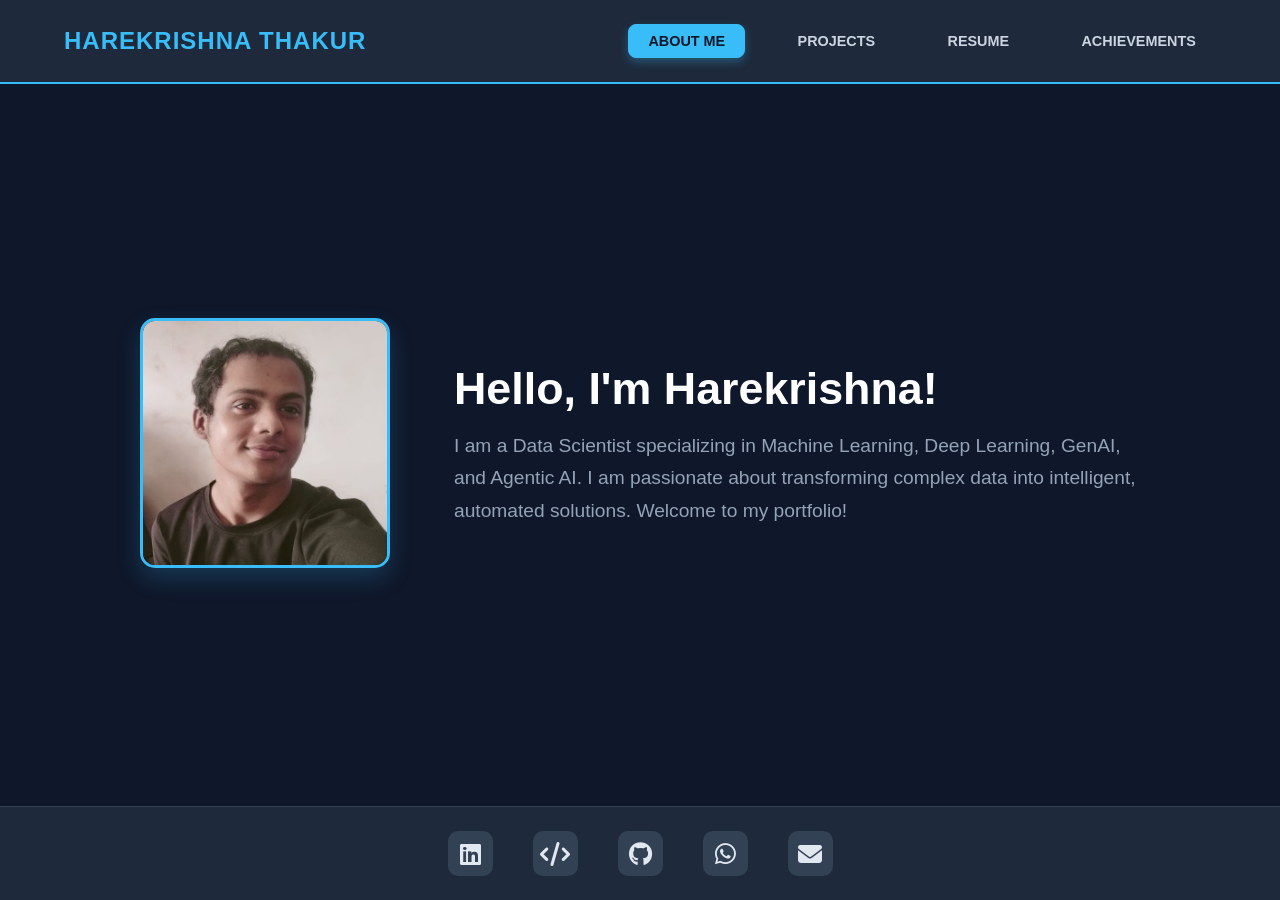
==== index.html @ 4ca00dee "css" ====
<!DOCTYPE html>
<html lang="en">
<head>
    <meta charset="UTF-8">
    <meta name="viewport" content="width=device-width, initial-scale=1.0">
    <title>Harekrishna Thakur | AI & Data Science</title>
    <link rel="stylesheet" href="https://cdnjs.cloudflare.com/ajax/libs/font-awesome/6.4.0/css/all.min.css">
    <link rel="stylesheet" href="style.css">
</head>
<body>

    <header>
        <div class="logo">HAREKRISHNA THAKUR</div>
        <nav>
            <a href="index.html" class="active">ABOUT ME</a>
            <a href="projects.html">PROJECTS</a>
            <a href="resume.html">RESUME</a>
            <a href="achievements.html">ACHIEVEMENTS</a>
        </nav>
    </header>

    <main id="about">
        <section class="hero-section">
            <div class="picture-box">
                <img src="harekrishna.jpeg" alt="Harekrishna Thakur">
            </div>
            <div class="about-paragraph">
                <h1>Hello, I'm Harekrishna!</h1>
                <p>I am a Data Scientist specializing in Machine Learning, Deep Learning, GenAI, and Agentic AI. I am passionate about transforming complex data into intelligent, automated solutions. Welcome to my portfolio!</p>
            </div>
        </section>
    </main>

    <footer>
        <div class="social-links">
            <a href="https://www.linkedin.com/in/harekrishna-thakur-156154327/" target="_blank" aria-label="LinkedIn"><i class="fab fa-linkedin"></i></a>
            <a href="https://leetcode.com/bunnyluzy_1" target="_blank" aria-label="LeetCode"><i class="fas fa-code"></i></a>
            <a href="https://github.com/purplesunflower0" target="_blank" aria-label="GitHub"><i class="fab fa-github"></i></a>
            <a href="https://wa.me/+918102541342" target="_blank" aria-label="WhatsApp"><i class="fab fa-whatsapp"></i></a>
            <a href="https://mail.google.com/mail/?view=cm&fs=1&to=technicalhk162@gmail.com" target="_blank" aria-label="Email"><i class="fas fa-envelope"></i></a>
        </div>
    </footer>

</body>
</html>
---- style.css ----
/* --- 1. GLOBAL STYLES & LAYOUT --- */
* {
    margin: 0;
    padding: 0;
    box-sizing: border-box;
    font-family: 'Segoe UI', Tahoma, Geneva, Verdana, sans-serif;
}

body {
    background-color: #0f172a; 
    color: #e2e8f0;
    display: flex;
    flex-direction: column;
    height: 100vh; 
    overflow: hidden; 
}

/* --- 2. HEADER STYLES --- */
header {
    flex-shrink: 0;
    display: flex;
    justify-content: space-between;
    align-items: center;
    padding: 1.5rem 5%;
    background-color: #1e293b;
    border-bottom: 2px solid #38bdf8; 
}

.logo {
    font-size: 1.5rem;
    font-weight: bold;
    color: #38bdf8;
    letter-spacing: 1px;
    text-transform: uppercase;
}

nav {
    display: flex;
    gap: 2rem; 
}

/* The base shape and style of the navigation buttons */
nav a {
    color: #cbd5e1;
    text-decoration: none;
    font-weight: 600;
    font-size: 0.9rem;
    text-transform: uppercase;
    padding: 0.5rem 1.2rem; /* Creates the top/bottom and left/right space inside the button */
    border-radius: 8px; /* Rounds the corners perfectly */
    border: 1px solid transparent; /* Invisible border to prevent jumping on hover */
    transition: all 0.3s ease; /* Smooth transition for color and background */
}

/* What happens when the mouse hovers over a button */
nav a:hover {
    background-color: #334155; /* Subtle grey background */
    color: #38bdf8; /* Turns text blue */
    border-color: #38bdf8; /* Adds a blue border line */
}

/* The solid style for the page you are currently viewing */
nav a.active {
    background-color: #38bdf8; /* Solid blue background */
    color: #0f172a; /* Dark navy text for high contrast */
    border-color: #38bdf8;
    box-shadow: 0 4px 10px rgba(56, 189, 248, 0.3); /* Adds a slight glowing shadow */
}

/* --- 3. MAIN SCROLLABLE CONTENT --- */
main {
    flex-grow: 1;
    overflow-y: auto; 
    padding: 3rem 5%;
    display: flex;
    flex-direction: column;
    align-items: center;
}

/* --- 4. ABOUT ME / HERO STYLES --- */
#about {
    justify-content: center; /* Centers the hero section vertically */
}

.hero-section {
    display: flex;
    align-items: center;
    justify-content: center;
    gap: 4rem; 
    max-width: 1000px;
    margin: auto;
}

.picture-box img {
    width: 250px;
    height: 250px;
    border-radius: 15px; 
    object-fit: cover;
    border: 3px solid #38bdf8;
    box-shadow: 0 10px 25px rgba(56, 189, 248, 0.2);
}

.about-paragraph h1 {
    font-size: 2.8rem;
    margin-bottom: 1rem;
    color: #ffffff;
}

.about-paragraph p {
    font-size: 1.2rem;
    line-height: 1.7;
    color: #94a3b8;
}

/* --- 5. PROJECTS PAGE STYLES --- */
h1.section-title {
    font-size: 2.5rem;
    color: #ffffff;
    margin-top: 0;
    margin-bottom: 4rem;
    font-weight: 700;
    letter-spacing: 1px;
    text-align: center;
}

.projects-container {
    display: flex;
    flex-direction: column;
    gap: 4rem; 
    max-width: 900px;
    width: 100%;
}

.project-card {
    display: flex;
    gap: 2rem;
    align-items: flex-start; 
}

.project-image-container {
    flex-shrink: 0;
    width: 250px;
    height: 140px;
    border: 1px solid #38bdf8;
    border-radius: 20px;
    display: flex;
    align-items: center;
    justify-content: center;
    background-color: #1e293b; 
    color: #38bdf8;
    font-size: 0.9rem;
}

.project-details {
    display: flex;
    flex-direction: column;
    text-align: left;
    flex-grow: 1;
}

.project-details h2 {
    margin: 0 0 1rem 0;
    font-size: 1.8rem;
    color: #ffffff;
}

.project-details p {
    margin: 0 0 1.5rem 0;
    line-height: 1.6;
    color: #94a3b8;
}

.button-group {
    display: flex;
    gap: 1rem;
}

.btn {
    padding: 0.6rem 1.2rem;
    border-radius: 6px;
    background-color: #334155;
    color: #e2e8f0;
    text-decoration: none;
    font-size: 0.9rem;
    font-weight: 500;
    display: inline-flex;
    align-items: center;
    gap: 0.5rem;
    transition: background-color 0.3s;
}

.btn:hover {
    background-color: #475569;
}

/* --- 6. FIXED FOOTER & SOCIAL LINKS --- */
footer {
    flex-shrink: 0;
    background-color: #1e293b;
    padding: 1.5rem;
    text-align: center;
    border-top: 1px solid #334155;
}

.social-links {
    display: flex;
    justify-content: center;
    gap: 2.5rem; 
}

.social-links a {
    color: #e2e8f0;
    font-size: 1.5rem;
    background-color: #334155;
    width: 45px;
    height: 45px;
    display: flex;
    align-items: center;
    justify-content: center;
    border-radius: 10px; 
    transition: all 0.3s ease;
    text-decoration: none;
}

.social-links a:hover {
    background-color: #38bdf8;
    color: #0f172a;
    transform: translateY(-5px); 
}

/* --- 7. MOBILE RESPONSIVENESS --- */
@media (max-width: 768px) {
    header {
        flex-direction: column;
        gap: 1.5rem;
    }
    .hero-section {
        flex-direction: column;
        text-align: center;
    }
    .project-card {
        flex-direction: column;
        align-items: center;
        text-align: center;
    }
    .project-details {
        text-align: center;
        align-items: center;
    }
}
/* --- 8. RESUME PAGE STYLES --- */
.resume-wrapper {
    display: flex;
    flex-direction: column;
    gap: 3rem;
    max-width: 900px;
    width: 100%;
}

.content-card {
    background-color: #1e293b;
    padding: 2.5rem;
    border-radius: 20px;
    border: 1px solid #334155;
    box-shadow: 0 10px 25px rgba(0, 0, 0, 0.2);
}

.content-card h2 {
    color: #ffffff;
    margin-top: 0;
    margin-bottom: 1.5rem;
    font-size: 1.6rem;
    letter-spacing: 0.5px;
}

/* Video Styling */
.video-container {
    width: 100%;
    border-radius: 10px;
    overflow: hidden;
    border: 2px solid #38bdf8;
    background-color: #0f172a;
}

.video-container video {
    width: 100%;
    display: block; /* Removes weird spacing underneath videos */
}

/* PDF Styling */
.pdf-header {
    display: flex;
    justify-content: space-between;
    align-items: center;
    margin-bottom: 1.5rem;
}

.pdf-viewer {
    width: 100%;
    height: 700px; /* Gives the PDF plenty of vertical space */
    border: 2px solid #334155;
    border-radius: 10px;
    background-color: #e2e8f0; /* Light background in case PDF takes a second to load */
}

/* Update Mobile Responsiveness */
@media (max-width: 768px) {
    .pdf-header {
        flex-direction: column;
        align-items: flex-start;
        gap: 1rem;
    }
    .pdf-viewer {
        height: 500px; /* Slightly shorter on mobile phones */
    }
    .content-card {
        padding: 1.5rem; /* Less padding on small screens */
    }
}
/* --- 9. ACHIEVEMENTS PAGE STYLES --- */
.achievements-container {
    display: grid;
    /* This is the magic trick! It creates columns that are at least 300px wide, and automatically fits as many as possible per row. */
    grid-template-columns: repeat(auto-fit, minmax(300px, 1fr));
    gap: 2rem;
    max-width: 1000px;
    width: 100%;
}

.achievement-card {
    background-color: #1e293b;
    border: 1px solid #334155;
    border-radius: 15px;
    padding: 2.5rem 2rem;
    display: flex;
    flex-direction: column;
    align-items: center;
    text-align: center;
    transition: transform 0.3s ease, box-shadow 0.3s ease, border-color 0.3s ease;
}

/* Adds a nice pop effect when they hover over your awards */
.achievement-card:hover {
    transform: translateY(-8px);
    box-shadow: 0 15px 30px rgba(56, 189, 248, 0.1);
    border-color: #38bdf8;
}

.achievement-icon {
    font-size: 3.5rem;
    color: #38bdf8;
    margin-bottom: 1.5rem;
}

.achievement-text h3 {
    color: #ffffff;
    font-size: 1.3rem;
    margin-bottom: 1rem;
    line-height: 1.4;
}

.achievement-text p {
    color: #94a3b8;
    font-size: 0.95rem;
    line-height: 1.6;
    margin-bottom: 1.5rem;
}

.achievement-text .date {
    display: inline-block;
    background-color: #0f172a;
    color: #38bdf8;
    padding: 0.4rem 1rem;
    border-radius: 20px;
    font-size: 0.85rem;
    font-weight: 700;
    border: 1px solid #334155;
}
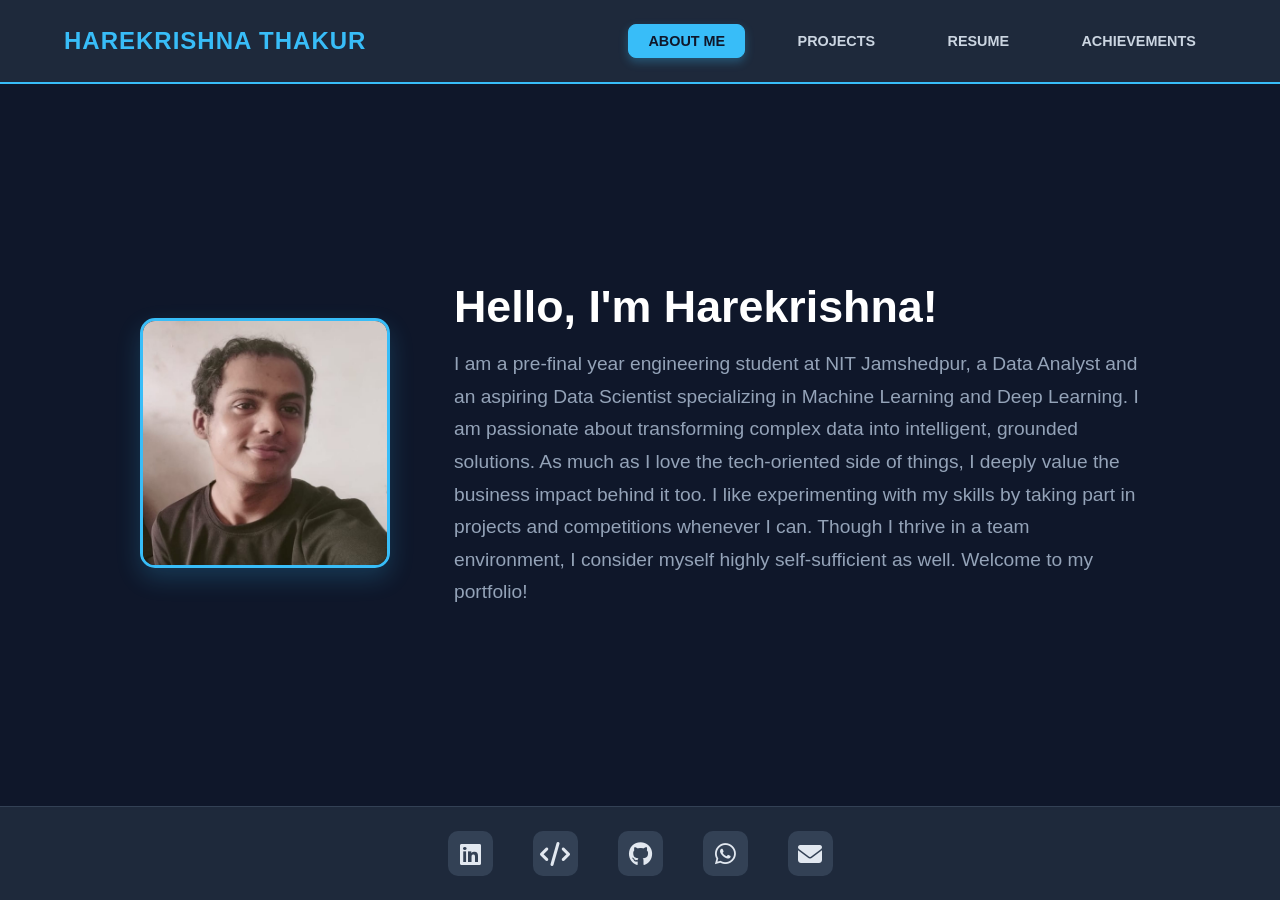
==== commit ec4f97c0: "psuh" ====
--- a/index.html
+++ b/index.html
@@ -26,7 +26,7 @@
             </div>
             <div class="about-paragraph">
                 <h1>Hello, I'm Harekrishna!</h1>
-                <p>I am a Data Scientist specializing in Machine Learning, Deep Learning, GenAI, and Agentic AI. I am passionate about transforming complex data into intelligent, automated solutions. Welcome to my portfolio!</p>
+                    <p>I am a pre-final year engineering student at NIT Jamshedpur, a Data Analyst and an aspiring Data Scientist specializing in Machine Learning and Deep Learning. I am passionate about transforming complex data into intelligent, grounded solutions. As much as I love the tech-oriented side of things, I deeply value the business impact behind it too. I like experimenting with my skills by taking part in projects and competitions whenever I can. Though I thrive in a team environment, I consider myself highly self-sufficient as well. Welcome to my portfolio!</p>
             </div>
         </section>
     </main>
--- a/style.css
+++ b/style.css
@@ -117,10 +117,22 @@
     font-size: 2.5rem;
     color: #ffffff;
     margin-top: 0;
-    margin-bottom: 4rem;
+    margin-bottom: 3rem; 
     font-weight: 700;
     letter-spacing: 1px;
-    text-align: center;
+    background-color: #1e293b; 
+    border-radius: 20px;
+    
+    /* 1. Left-align the text */
+    text-align: center; 
+    
+    /* 2. Match the exact width of your project cards */
+    max-width: 900px; 
+    width: 100%; 
+    
+    /* 3. Add a subtle accent line to ground the title */
+    border-bottom: 2px solid #334155; 
+    padding-bottom: 1rem; 
 }
 
 .projects-container {
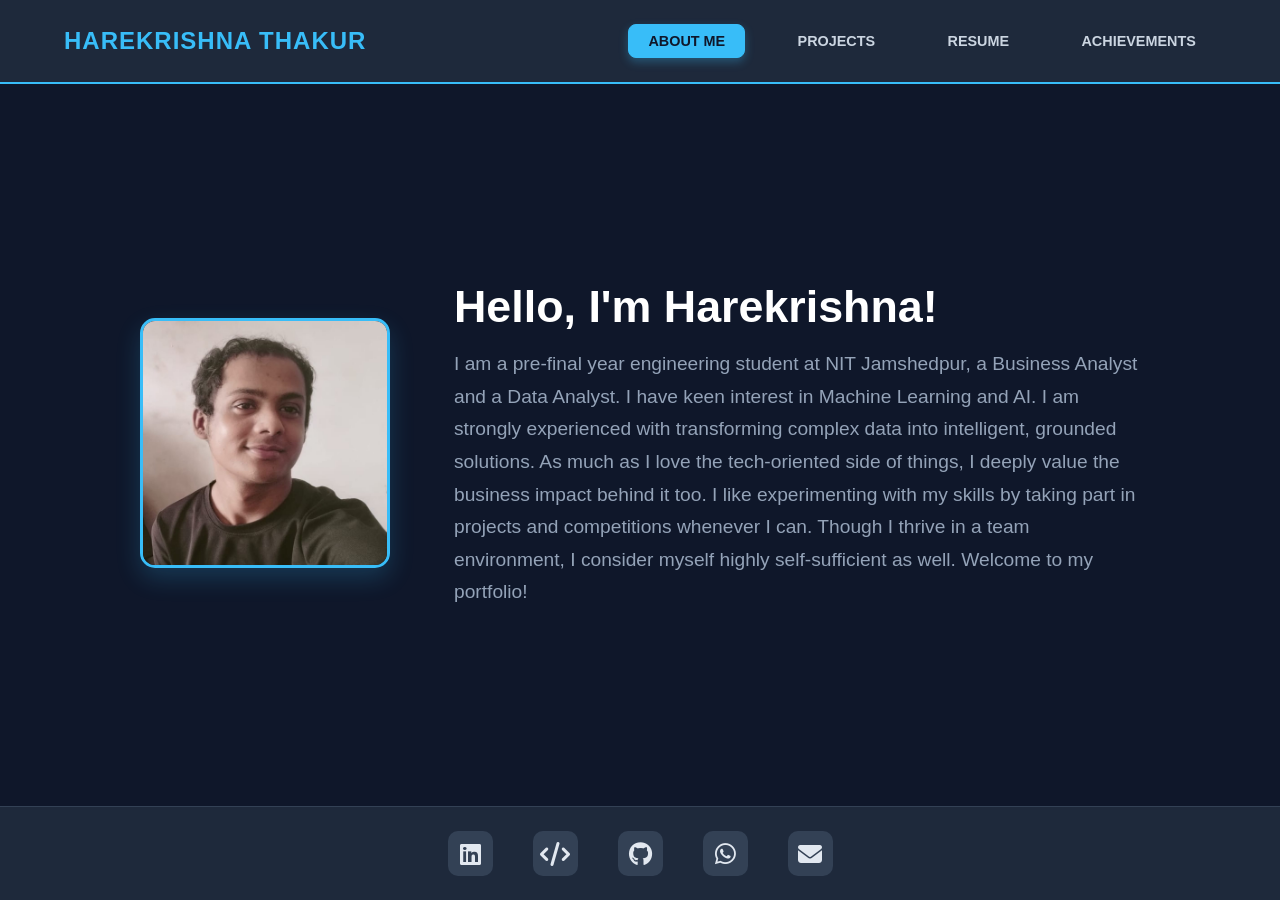
==== commit e6b67c5c: "k" ====
--- a/index.html
+++ b/index.html
@@ -26,7 +26,7 @@
             </div>
             <div class="about-paragraph">
                 <h1>Hello, I'm Harekrishna!</h1>
-                    <p>I am a pre-final year engineering student at NIT Jamshedpur, a Data Analyst and an aspiring Data Scientist specializing in Machine Learning and Deep Learning. I am passionate about transforming complex data into intelligent, grounded solutions. As much as I love the tech-oriented side of things, I deeply value the business impact behind it too. I like experimenting with my skills by taking part in projects and competitions whenever I can. Though I thrive in a team environment, I consider myself highly self-sufficient as well. Welcome to my portfolio!</p>
+                    <p>I am a pre-final year engineering student at NIT Jamshedpur, a Business Analyst and a Data Analyst. I have keen interest in Machine Learning and AI. I am strongly experienced with transforming complex data into intelligent, grounded solutions. As much as I love the tech-oriented side of things, I deeply value the business impact behind it too. I like experimenting with my skills by taking part in projects and competitions whenever I can. Though I thrive in a team environment, I consider myself highly self-sufficient as well. Welcome to my portfolio!</p>
             </div>
         </section>
     </main>
